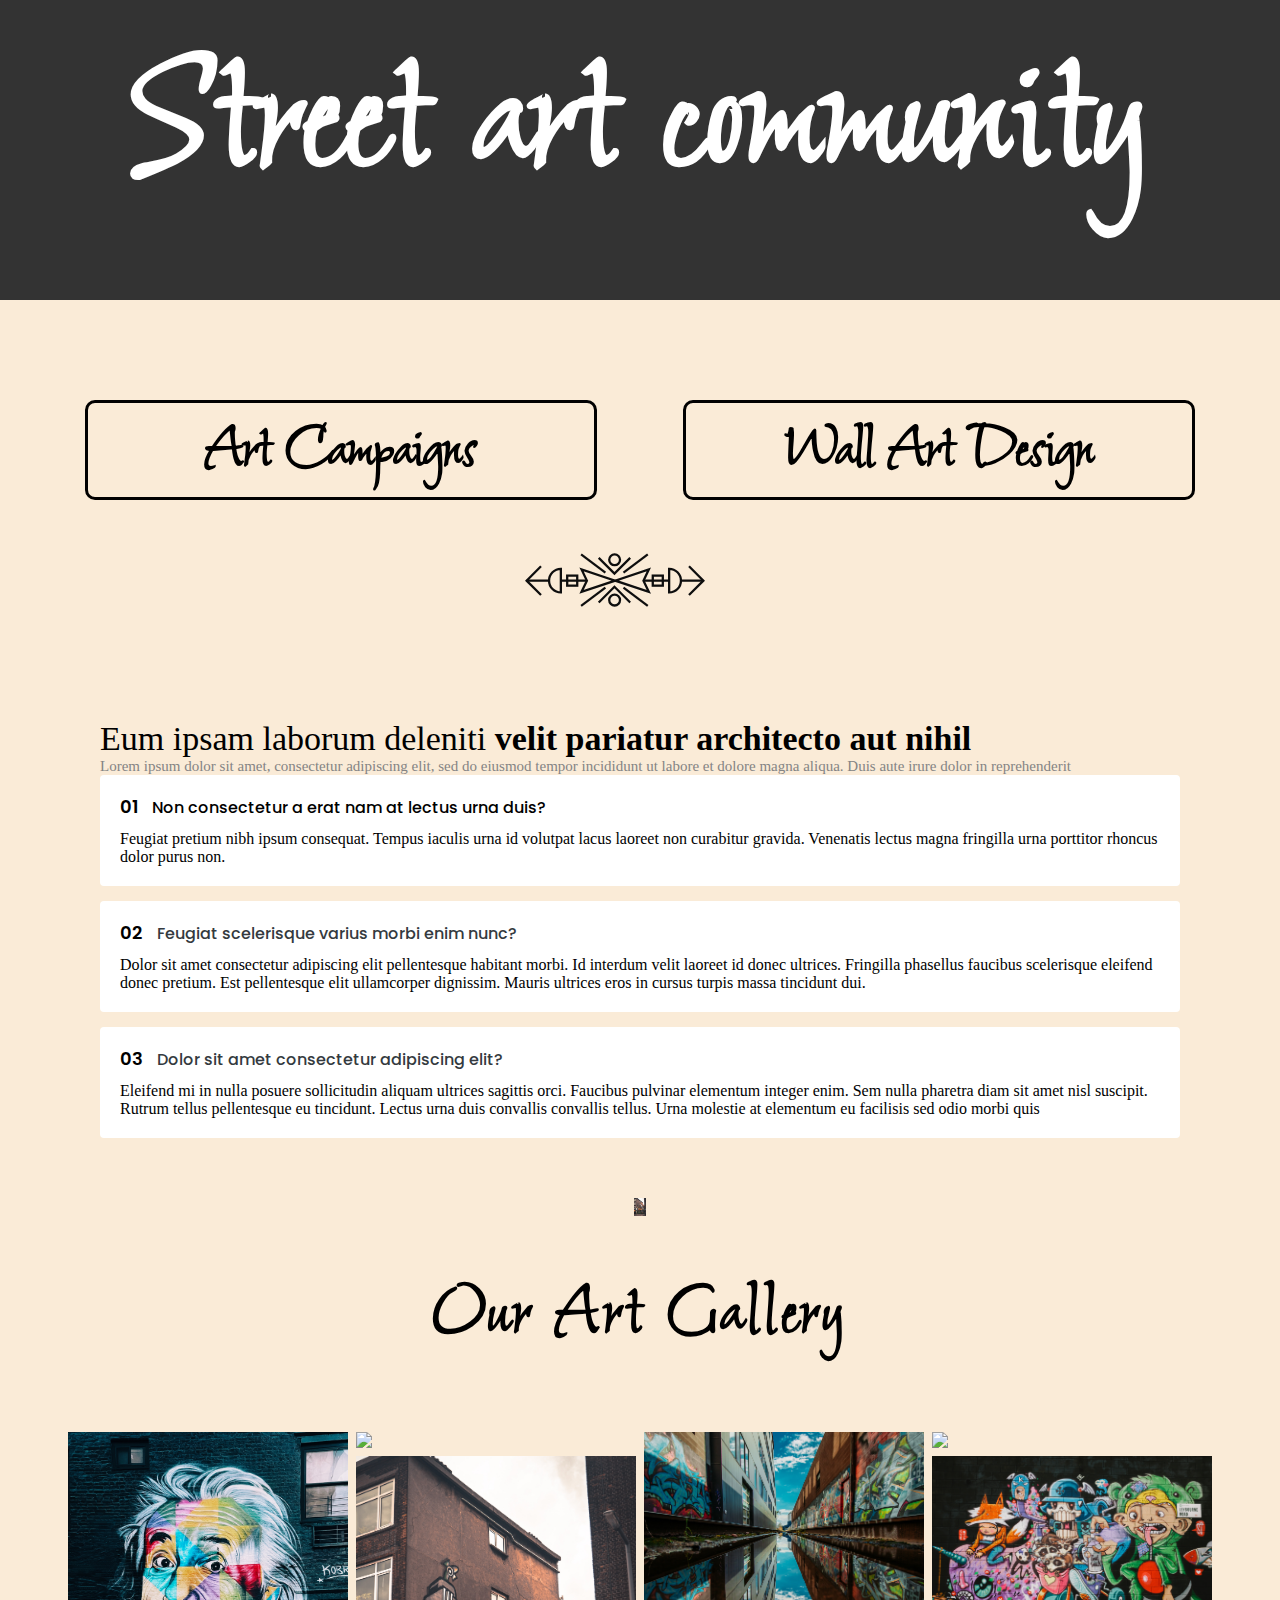
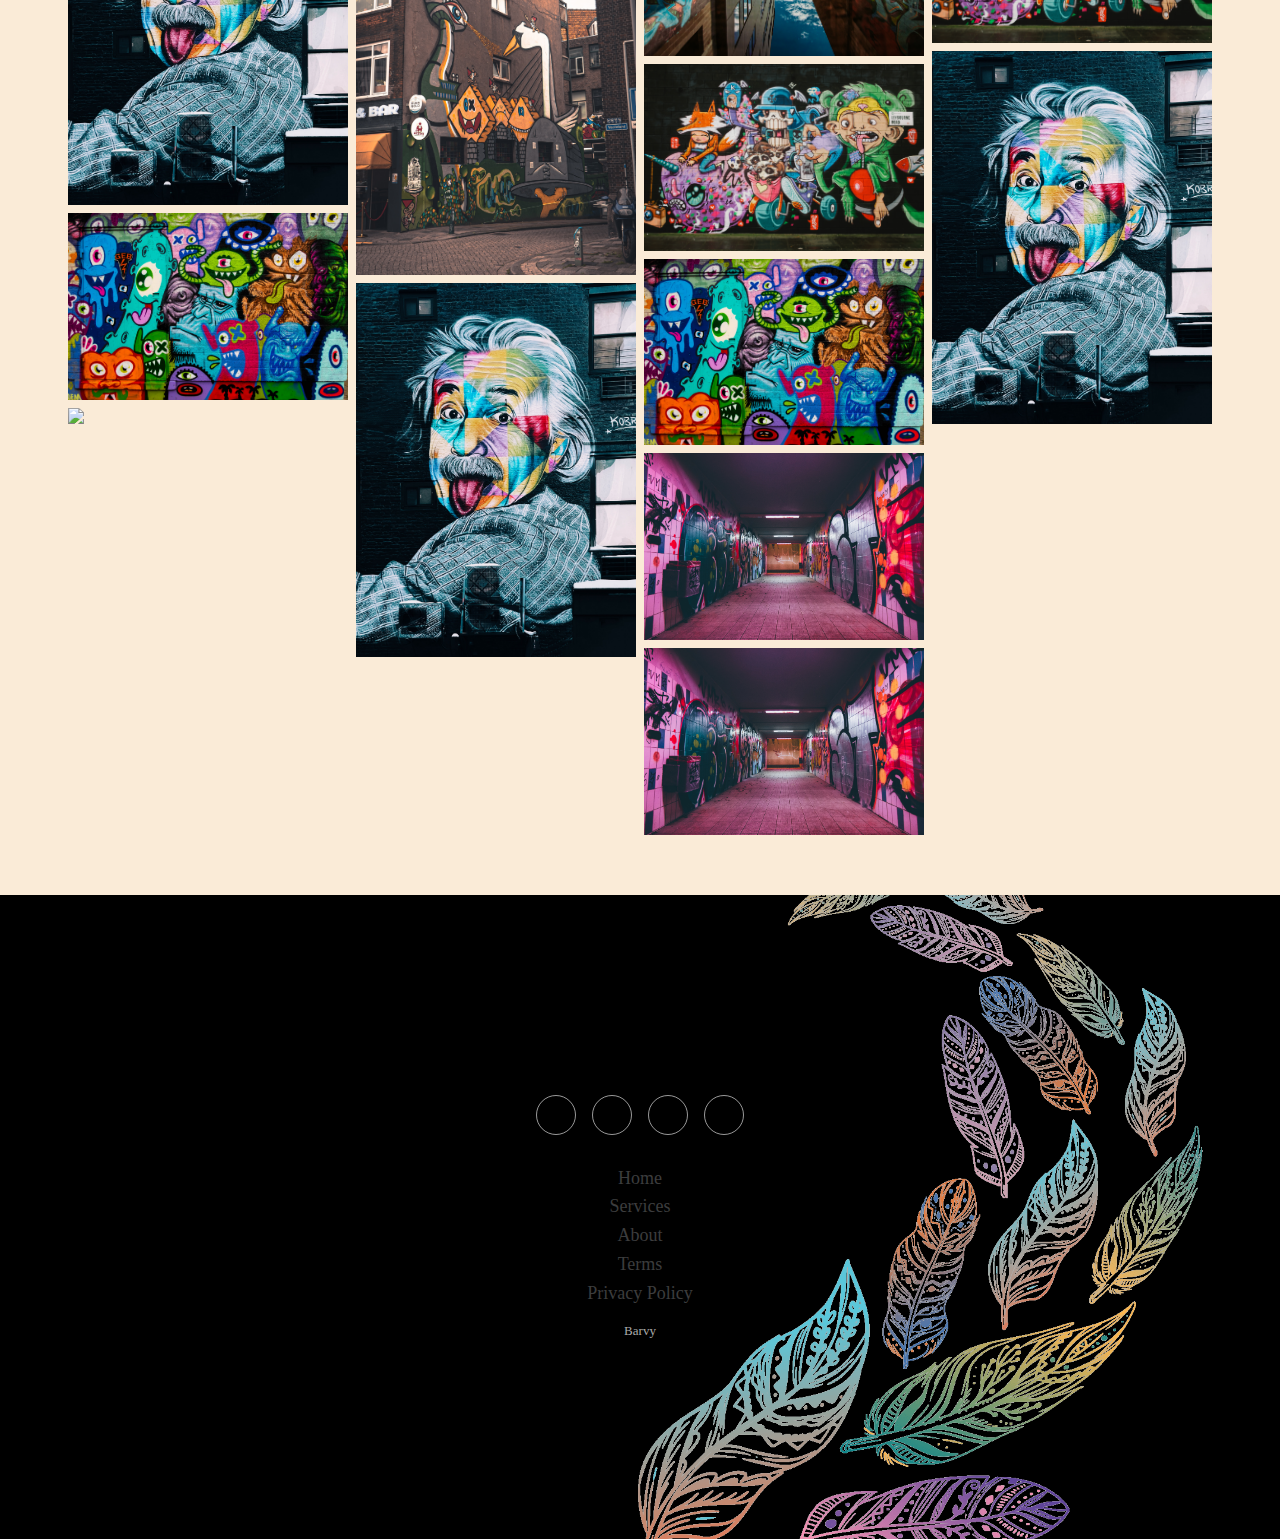
==== about.html @ 2eb747ff "Add files via upload" ====
<!DOCTYPE html>
<html lang="en">
<head>
    <meta charset="UTF-8">
    <meta http-equiv="X-UA-Compatible" content="IE=edge">
    <meta name="viewport" content="width=device-width, initial-scale=1.0">
    <title>Document</title>
    <link rel="stylesheet" href="style.css">
    <link rel="preconnect" href="https://fonts.googleapis.com">
    <link rel="preconnect" href="https://fonts.gstatic.com" crossorigin>
    <link href="https://fonts.googleapis.com/css2?family=Aboreto&family=Alex+Brush&family=Arizonia&family=Arya&family=Inspiration&family=Kalam:wght@300;400;700&family=Lovers+Quarrel&family=Open+Sans:wght@300&family=Poppins:wght@200;300;700&family=Raleway:wght@300&family=Sail&family=Shalimar&family=Tangerine:wght@700&family=WindSong:wght@500&display=swap" rel="stylesheet">
    <link href="https://cdn.jsdelivr.net/npm/bootstrap@5.2.2/dist/css/bootstrap.min.css" rel="stylesheet" integrity="sha384-Zenh87qX5JnK2Jl0vWa8Ck2rdkQ2Bzep5IDxbcnCeuOxjzrPF/et3URy9Bv1WTRi" crossorigin="anonymous">
    <link href="https://cdn.jsdelivr.net/npm/remixicon@2.5.0/fonts/remixicon.css" rel="stylesheet">
    <link rel="stylesheet" href="css/about.css">
</head>
<body>
    
<div class="video-section">
<h1>Street art community</h1>
</div>

<div class="section2">
  <div class="cards">
    <div class="card1" data-tab-value="#campaign">
        <a href="">Art Campaigns</a>
    </div>
    <div class="card1" data-tab-value="#wallart">
        <a href="">Wall Art Design</a>
    </div>
    </div>
    <img src="images/design/arrow-team.svg" alt="" >

  </div>


    <div id="wrapper" >
 <div id="campaign" class="camp active"data-tab-info >
     <!-- ======= Why Us Section ======= -->
     <section id="why-us" class="why-us section-bg">
        <div class="container-fluid" data-aos="fade-up">
  
          <div class="row">
  
            <div class="col-lg-7 d-flex flex-column justify-content-center align-items-stretch  order-2 order-lg-1">
  
              <div class="content">
                <h3>Eum ipsam laborum deleniti <strong>velit pariatur architecto aut nihil</strong></h3>
                <p>
                  Lorem ipsum dolor sit amet, consectetur adipiscing elit, sed do eiusmod tempor incididunt ut labore et dolore magna aliqua. Duis aute irure dolor in reprehenderit
                </p>
              </div>
  
              <div class="accordion-list">
                <ul>
                  <li>
                    <a data-bs-toggle="collapse" class="collapse" data-bs-target="#accordion-list-1"><span>01</span> Non consectetur a erat nam at lectus urna duis? <i class="bx bx-chevron-down icon-show"></i><i class="bx bx-chevron-up icon-close"></i></a>
                    <div id="accordion-list-1" class="collapse show" data-bs-parent=".accordion-list">
                      <p>
                        Feugiat pretium nibh ipsum consequat. Tempus iaculis urna id volutpat lacus laoreet non curabitur gravida. Venenatis lectus magna fringilla urna porttitor rhoncus dolor purus non.
                      </p>
                    </div>
                  </li>
  
                  <li>
                    <a data-bs-toggle="collapse" data-bs-target="#accordion-list-2" class="collapsed"><span>02</span> Feugiat scelerisque varius morbi enim nunc? <i class="bx bx-chevron-down icon-show"></i><i class="bx bx-chevron-up icon-close"></i></a>
                    <div id="accordion-list-2" class="collapse" data-bs-parent=".accordion-list">
                      <p>
                        Dolor sit amet consectetur adipiscing elit pellentesque habitant morbi. Id interdum velit laoreet id donec ultrices. Fringilla phasellus faucibus scelerisque eleifend donec pretium. Est pellentesque elit ullamcorper dignissim. Mauris ultrices eros in cursus turpis massa tincidunt dui.
                      </p>
                    </div>
                  </li>
  
                  <li>
                    <a data-bs-toggle="collapse" data-bs-target="#accordion-list-3" class="collapsed"><span>03</span> Dolor sit amet consectetur adipiscing elit? <i class="bx bx-chevron-down icon-show"></i><i class="bx bx-chevron-up icon-close"></i></a>
                    <div id="accordion-list-3" class="collapse" data-bs-parent=".accordion-list">
                      <p>
                        Eleifend mi in nulla posuere sollicitudin aliquam ultrices sagittis orci. Faucibus pulvinar elementum integer enim. Sem nulla pharetra diam sit amet nisl suscipit. Rutrum tellus pellentesque eu tincidunt. Lectus urna duis convallis convallis tellus. Urna molestie at elementum eu facilisis sed odio morbi quis
                      </p>
                    </div>
                  </li>
  
                </ul>
              </div>
  
            </div>
  
            <div class="col-lg-5 align-items-stretch order-1 order-lg-2 img" style='background-image: url("images/img/8.jpg");' data-aos="zoom-in" data-aos-delay="150">&nbsp;</div>
          </div>
  
        </div>
      </section><!-- End Why Us Section -->
 </div>
 <div id="wallart" data-tab-info class="wall ">
<h1>hello</h1>

 </div>
 </div>
</div>



<div class="section3">
    <div class="title">
        <h1>
            Our Art Gallery
        </h1>
    </div>
    <div class="row">
        <div class="column">
          <img src="images/img/jon-tyson-dTv3VwTvT0c-unsplash.jpg" class="img-fluid">
          <img src="images/img/1.jpg" class="img-fluid">
          <img src="images/img/4.jpg" class="img-fluid">
          
          
         
        </div class="img-fluid">
        <div class="column" class="img-fluid">
          <img src="images/img/7.jpg" class="img-fluid">
          <img src="images/img/8.jpg" class="img-fluid">
          <img src="images/img/jon-tyson-dTv3VwTvT0c-unsplash.jpg" class="img-fluid">
         
        
        </div class="img-fluid">
        <div class="column" class="img-fluid">
          
          <img src="images/img/6.jpg" class="img-fluid">
          <img src="images/img/5.jpg" class="img-fluid">
          <img src="images/img/1.jpg" class="img-fluid">
          <img src="images/img/3.jpg" class="img-fluid">
          <img src="images/img/3.jpg" class="img-fluid">
        
        </div class="img-fluid">
        <div class="column" class="img-fluid">
          <img src="images/img/4.jpg" class="img-fluid">
          <img src="images/img/5.jpg" class="img-fluid">
          <img src="images/img/jon-tyson-dTv3VwTvT0c-unsplash.jpg" class="img-fluid">
        
         
        </div>
      </div>
</div>

<div class="footer-basic">
  <footer>
      <div class="social"><a href="#"><i class="icon ion-social-instagram"></i></a><a href="#"><i class="icon ion-social-snapchat"></i></a><a href="#"><i class="icon ion-social-twitter"></i></a><a href="#"><i class="icon ion-social-facebook"></i></a></div>
      <ul class="list-inline">
          <li class="list-inline-item"><a href="#">Home</a></li>
          <li class="list-inline-item"><a href="#">Services</a></li>
          <li class="list-inline-item"><a href="#">About</a></li>
          <li class="list-inline-item"><a href="#">Terms</a></li>
          <li class="list-inline-item"><a href="#">Privacy Policy</a></li>
      </ul>
      <p class="copyright">Barvy</p>
  </footer>





<script type="text/javascript">
    const tabs = document.querySelectorAll('[data-tab-value]')
    const tabInfos = document.querySelectorAll('[data-tab-info]')

    tabs.forEach(tab => {
        tab.addEventListener('click', () => {
            const target = document
                .querySelector(tab.dataset.tabValue);

            tabInfos.forEach(tabInfo => {
                tabInfo.classList.remove('active')
            })
            target.classList.add('active');
        })
    })
</script>
<script src="https://cdn.jsdelivr.net/npm/bootstrap@5.2.2/dist/js/bootstrap.bundle.min.js" integrity="sha384-OERcA2EqjJCMA+/3y+gxIOqMEjwtxJY7qPCqsdltbNJuaOe923+mo//f6V8Qbsw3" crossorigin="anonymous"></script>
<script src="https://cdnjs.cloudflare.com/ajax/libs/pixi.js/6.5.7/browser/pixi.js" integrity="sha512-jALgU6hNJQYmAJg0ZPorwnZHV/tTe7Y/2ksjwzf2Uv+nruuYcs8ofH7taop8mE0KODYBqu9xMSTupJ++wnEAug==" crossorigin="anonymous" referrerpolicy="no-referrer"></script>
<script src="https://cdnjs.cloudflare.com/ajax/libs/pixi.js/6.5.7/cjs/pixi.min.js" integrity="sha512-KxuV5b13sPzbVO/4hHkmXcMu/It69x5k1kniQXsz46U/tt3bw3uArxp8zCR0Y2IkLF2c9ZwDiEAGvqFcB9QUlA==" crossorigin="anonymous" referrerpolicy="no-referrer"></script>
<script src="js/about.js"></script>
</body>
</html>
---- style.css ----
*{
    margin: 0;
    padding: 0;
    box-sizing: border-box;
}
html,body{
    width: 100%;
    height: 100%;
  
}
.start{
    position: relative;
    overflow-x: hidden;
}
.wrapper{
    display: flex;
    flex-wrap: nowrap;
}
.section{
    width: 100vw;
    height: 100vh;
    display: flex;
    flex-shrink: 0;
    align-items: center;
    justify-content: space-around;
    background-color: rgba(4,85,123,0.45);
    background-size: cover;
    background-position: center center;

}
.section h2{
    color: #fff;
    font-size: 100px;
    font-weight: 900;
    text-transform: uppercase;
    letter-spacing: 5px;

}
.section1{
    background-color: #000;

}
.back{
    width: 100%;
 height: max-content;
    background-color: black;
    background-image: url("images/img/1.jpg");
    background-size: cover;

}
.nav{
    position: fixed;
    width: 100%;
    z-index: 2;
display: flex;
height: 50px;
align-items: center;
justify-content: center;
padding: 0 20px;
background-color: rgba(0,0,0,0.685);
backdrop-filter: blur(20px);

}
.nav a{
    color: white;
    list-style: none;
    text-decoration: none;
    margin-left: 25px;
    font-size: 17px;
}
#scene{
    width: 100%;
 
    background-color: antiquewhite;
}
#scene canvas{
    width: 100%;
    height: 100%;
}
.back-text{
    position: absolute;
    top: 0;

    width: 100%;
    
   color: aliceblue;
    z-index: 1;
    padding-top: 160px ;

}
.back-text h1{
    text-align: center;
    font-family: "inspiration";
    color: aliceblue;
    text-transform: uppercase;
    font-size: 150px;
    font-weight: 900;
  
}
.back-text p{
text-align: center;
color: aliceblue;
font-family: "tangerine";
font-size: 35px;
margin-top: 25px;
}
.back-text p span{
   color: aqua;
   
}
#textp{
    margin-top: 20px;
    font-size: 24px;
}

.group2{
    width: 100%;
   height: 600px;
   background-image: url("images/img/2.jpg");
   background-size: cover;
   z-index: 1;
}
.overlay{
    display: flex;
    align-items: center;
    height: 100%;
    width: 100%;
    background-color: rgba(0, 0, 0, 0.867);
    z-index: 4;
}



.group3{
    display: flex;
    flex-direction: row;
    width: 100%;
   background-color: #000;
}
.left3{
    height: 100%;
    width: 50%;
}
.left3 img{
    width: 100%;
    height: 100%;
   
}
.right3{
    height: 100%;
    width: 50%;
   background-color: #000;

}

.right3 img{
    width: 100%;
    height: 100%;
}

.group4{
    width: 100%;
    height: max-content;
    padding-bottom: 100px;
    background-color: black;
}
.group4 h1{
    color: aliceblue;
    font-family: "shalimar";
    padding: 30px;
    padding-bottom: 0px;
    font-weight: 900;
    font-size: 60px;
    letter-spacing: 7px;
}
.group4 h1 span{
    color: aqua;
    font-weight: 900;
    font-size: 80px;
}
.group4a{
    display: flex;
    flex-direction: row;
    
}
.left{
    width: 50%;
    height: 100%;
   
    padding:  60px 0px 60px 80px ;
}
.left-img{
   
    background-image: url("images/img/5.jpg");
    background-attachment: fixed;
    background-size: cover;
    background-position: bottom;
 
 background-repeat: no-repeat;
   background-position: center;
   height: 150px;
   width: 80%;
  
}
.right{
    display: flex;
    width: 50%;
    height: 100%;
  padding-top: 20px;
  margin-left: 30px;
}
.right p{
   width: 47%;
    color: rgba(240, 248, 255, 0.716);
 font-size: 13px;
}
.group5{
    width: 100%;
    height: 400px;
    background-color: aqua;
    display: flex;
    flex-direction: row;
    align-items: center;

}
.left5{
    width: 50%;
    height: 100%;
}
.right5{
    width: 50%;
    height: 100%;
    display: flex;
    flex-direction: column;
    justify-content: center;
   
}

.right5 h1{
    font-family: "shalimar";
    font-weight: 900;
    font-size: 70px;
}
.right5 h4{
    font-family: "shalimar";
    font-weight: 900;
    font-size: 40px;
    letter-spacing: 4px;
    padding-bottom: 20px;
}





.button{
    display: flex;
    flex-direction: row;
   
}


.button-50 {
  appearance: button;
  background-color: #000;
  background-image: none;
  border: 1px solid #000;
  border-radius: 4px;
  box-shadow: #fff 4px 4px 0 0,#000 4px 4px 0 1px;
  box-sizing: border-box;
  color: #fff;
  cursor: pointer;
  display: inline-block;
  font-family: ITCAvantGardeStd-Bk,Arial,sans-serif;
  font-size: 14px;
  font-weight: 400;
  line-height: 20px;
  margin: 0 5px 10px 0;
  overflow: visible;
  padding: 12px 40px;
  text-align: center;
  text-transform: none;
  touch-action: manipulation;
  user-select: none;
  -webkit-user-select: none;
  vertical-align: middle;
  white-space: nowrap;
}

.button-50:focus {
  text-decoration: none;
}

.button-50:hover {
  text-decoration: none;
}

.button-50:active {
  box-shadow: rgba(0, 0, 0, .125) 0 3px 5px inset;
  outline: 0;
}

.button-50:not([disabled]):active {
  box-shadow: #fff 2px 2px 0 0, #000 2px 2px 0 1px;
  transform: translate(2px, 2px);
}

@media (min-width: 768px) {
  .button-50 {
    padding: 12px 50px;
  }
}
.group6{
    width: 100%;
   height: max-content;
   display: flex;
   background-color: black;
   padding-top: 100px;
   padding-bottom: 100px;
}
.left-6{
    width: 50%;
    height: 100%;
    padding-top: 30px;
}
.header{
    color: white;
    font-family: "shalimar";
    font-size: 70px;
    letter-spacing: 7px;
    font-weight: 800;
    text-align: center;
}
.bottom{
    display: flex;
    flex-direction: column;
    padding: 40px;

}
.bottom a{
    font-family: "shalimar";
    font-weight: 900;
    text-decoration: none;
    color: white;
    font-size: 40px; 
}
.bottom p{
    color: rgba(255, 255, 255, 0.78);
    font-size: 14px;
}
.b1{
    padding-bottom: 20px;
}

.bottom i{
    margin-right: 20px;
}

.right-6{
  width: 50%;
    height:100% ;
   
}
.container{
    width: 100%;
    height: 100vh;
    background-color: #000000;
    display: flex;
    align-items: center;
    justify-content: center;
}
form{
    background: #fff;
    display: flex;
    flex-direction: column;
    padding: 2vw 4vw;
    width: 90%;
    max-width: 600px;
    border-radius: 10px;
}
form h3{
    color: #4b4c4d;
    font-weight: 800;
    margin-bottom: 20px;
    
}
form input, form textarea{
    border: 0;
    margin: 10px 0;
    padding: 20px;
    outline: none;
    background: #ccc;
    font-size: 16px;
}
form button{
    padding: 15px;
    background: rgb(0, 229, 255);
    color: #fff;
    font-size: 18px;
    border: 0;
    outline: none;
    cursor: pointer;
    width: 150px;
margin: 20px auto 0;
border-radius: 30px;
}


.header {
    background-image: var(--lg-color);
    padding: 15px;

}

.header h1 {
    color: #222;
    text-transform: uppercase;
    text-align: center;
    font-size: 25px;
}

.form .btn {
  
    border-radius: none;
    outline: none;
    display: block;
    font: 15px;
    padding: 15px;
    margin-top: 20px;
    width: 100%;
    font-weight: bold;
    text-transform: uppercase;
    transition: all 1s ease;

}

.form .btn {
    background: linear-gradient(to right, #74ebd5, #9face6);
}

@media(max-width:998px){
    .container
    {
        width: calc(100vw-35vw);
        max-width: 100%;
    }
}

.overlay{
    display: flex;
    flex-direction: row;
}
.left2{
    width: 50%;
    height: 50%;
   position: relative;

}

.left2 img{
    position: absolute;
    width: 300px;
    transform: translate(-50%,-50%);
top: 50%;
left: 50%;
transition: all cubic-bezier(0.19, 1, 0.22, 1) .2s;
border-radius: 10px;
}
.left2 #one{
    top: 45%;
    left: 40%;
}
.left2 #two{
top: 70%;
z-index: 99999;
}
.left2 #three{
left: 75%;
}
.left2 img:hover{
    transform: translate(-50%,-50%) scale(1.35);
    z-index: 9999999999;
}
.right2{
    width: 50%;
    height: 50%;
    display: flex;
    flex-direction: column;
   margin-left: 80px;
    justify-content: center;
}
.right2 h1{
    font-family: "shalimar";
    color: aqua;
    font-weight: 900;
    font-size: 100px;
}

.right2 p{
    font-size: 14px;
color: rgba(255, 255, 255, 0.775);
width: 95%;
}




.footer-basic {
    padding:200px 0;
    background-color:#000000;
    background-image: url("images/design/feathers-2.png");
    background-size: cover;
    background-position: left;
   
    color:#4b4c4d;
  }
  
  .footer-basic ul {
    padding:0;
    list-style:none;
    text-align:center;
    font-size:18px;
    line-height:1.6;
    margin-bottom:0;
  }
  
  .footer-basic li {
    padding:0 10px;
  }
  
  .footer-basic ul a {
    color:inherit;
    text-decoration:none;
    opacity:0.8;
  }
  
  .footer-basic ul a:hover {
    opacity:1;
  }
  
  .footer-basic .social {
    text-align:center;
    padding-bottom:25px;
  }
  
  .footer-basic .social > a {
    font-size:24px;
    width:40px;
    height:40px;
    line-height:40px;
    display:inline-block;
    text-align:center;
    border-radius:50%;
    border:1px solid #ccc;
    margin:0 8px;
    color:inherit;
    opacity:0.75;
  }
  
  .footer-basic .social > a:hover {
    opacity:0.9;
  }
  
  .footer-basic .copyright {
    margin-top:15px;
    text-align:center;
    font-size:13px;
    color:#aaa;
    margin-bottom:0;
  }
  
 @media (max-width:860px){
    .overlay{
        display: block;

    }
    .left2{
        width: 100%;
        text-align: center;
    }
    .left2 img{
        width: 200px;
        height: 200px;
    }
    .right2{
       width: 100%;
        justify-content: center;
        align-items: center;
        margin-left: 20px;
    }

.group4a{
    display: block;

}
.left{
    width: 100%;
}
.right{
    right: 100%;
}
.left-img{
   
   width: 500px;
}
.right{
    width: 100%;
}
.group4 h1{
    text-align: center;
}

.group6{
    display: block;
}
.left-6{
    width:100%;
}
.bottom a{
   justify-content: center;
   text-align: center;
    align-items: center;
}
.right-6{
    width: 100%;
}

 }
@media (max-width:600px) {
    .left-img{
        width: 300px;
    }
.left2 img{
    height: 150px;
    width: 150px;
}
.group4 h1{
    font-size: 30px;
}
.group4 h1 span{
    font-size: 30px;
}
.right2 h1{
    font-size: 50px;
}
.right5{
    display: none;
    width: 100%;
}
.right5 h1{
    font-size: 40px;
    font-weight: 500;
}
.right5 h4{
    font-size: 20px;
}
.left5{
    width: 100%;
}
.back-text h1{
    font-size: 100px;
}

}
@media (max-width:485px) {
    .back-text{
        padding-top: 100px;
    }
    .back-text h1{
        font-size: 50px;
    }
    .nav{
        display: none;
    }
}
@media (max-width:400px) {
    .left{
        padding: 30px;
    }
}
---- css/about.css ----
*{
    margin: 0px;
    padding: 0px;
    box-sizing: border-box;
    max-width: 100%;
}
html,body{
    width: 100%;
    height: 100%;
}
body{
    background-color: antiquewhite;
}
.video-section{
  background: #333;
  width: 100%;
  height: 300px;
    background-image: url("images/img/9.jpg");
   background-size: cover;
   background-attachment: fixed;
   backdrop-filter: blur(10px);
}
.video-section h1{
    text-align: center;
   font-family: "shalimar";
   font-size: 200px;
   font-weight: 900;
   letter-spacing: 4px;
 color: white;
  
}


.section2{
    display: flex;
    flex-direction: column;
   justify-content: center;
  
}
.section2 img{
height: 160px;
width: 180px;
margin-left: 525px;
}

 .cards{
    display: flex;
    flex-direction: row;
    justify-content: space-evenly;
    padding-top: 100px;
 }
.card1{
    height: 100px;
    width: 40%;
  
 
  display: flex;
  align-items: center;
  justify-content: center;
  border: 3px solid black;
  border-radius: 10px ;
}
.card1 a{
    text-decoration: none;
    color: black;
    font-size: 70px;
    font-family: "shalimar";
font-weight: 900;
    
}




.why-us .content {
    padding: 60px 100px 0 100px;
  }

  .why-us .content.accordion-list a {
    text-decoration: none;
  }
  .why-us .content h3 {
    font-weight: 400;
    font-size: 34px;
     text-decoration: none;
    color: black;
   
  }
  
  .why-us .content h4 {
    font-size: 20px;
    font-weight: 700;
    margin-top: 5px;
  }
  
  .why-us .content p {
    font-size: 15px;
    color: #848484;
    text-decoration: none;
  }
  
  .why-us .img {
    background-size: contain;
    background-repeat: no-repeat;
    background-position: center center;
  }
  
  .why-us .accordion-list {
    padding: 0 100px 60px 100px;
  }
  
  .why-us .accordion-list ul {
    padding: 0;
    list-style: none;
  }
  
  .why-us .accordion-list li+li {
    margin-top: 15px;
  }
  
  .why-us .accordion-list li {
    padding: 20px;
    background: #fff;
    border-radius: 4px;
  }
  
  .why-us .accordion-list a {
    display: block;
    position: relative;
    font-family: "Poppins", sans-serif;
    text-decoration: none;
    font-size: 16px;
    line-height: 24px;
    font-weight: 500;
    padding-right: 30px;
    outline: none;
    cursor: pointer;
  }
  
  .why-us .accordion-list span {
    color: black;
    text-decoration: none;
    font-weight: 600;
    font-size: 18px;
    padding-right: 10px;
  }
  
  .why-us .accordion-list i {
    font-size: 24px;
    position: absolute;
    right: 0;
    top: 0;
  }
  
  .why-us .accordion-list p {
    margin-bottom: 0;
    padding: 10px 0 0 0;
  }
  
  .why-us .accordion-list .icon-show {
    display: none;
  }
  
  .why-us .accordion-list a.collapsed {
    color: #343a40;
  }
  
  .why-us .accordion-list a.collapsed:hover {
    color: black;
  }
  
  .why-us .accordion-list a.collapsed .icon-show {
    display: inline-block;
  }
  
  .why-us .accordion-list a.collapsed .icon-close {
    display: none;
  }
  
  @media (max-width: 1024px) {
  
    .why-us .content,
    .why-us .accordion-list {
      padding-left: 0;
      padding-right: 0;
    }
  }
  
  @media (max-width: 992px) {
    .why-us .img {
      min-height: 400px;
    }
  
    .why-us .content {
      padding-top: 30px;
    }
  
    .why-us .accordion-list {
      padding-bottom: 30px;
    }
  }
  
  @media (max-width: 575px) {
    .why-us .img {
      min-height: 200px;
    }
  }
  
  #wallart{
    background-color: #343a40;
    color: white;
  }


  [data-tab-info] {
    display: none;
}
  
.active[data-tab-info] {
    display: block;
}



.section3 .row {
    display: flex;
    flex-wrap: wrap;
    padding: 0 4px;
    margin: 60px;
  }
  
  /* Create four equal columns that sits next to each other */
  .column {
    flex: 25%;
    max-width: 25%;
    padding: 0 4px;
  }
  
  .column img {
    margin-top: 8px;
    vertical-align: middle;
    width: 100%;
  }
  
  /* Responsive layout - makes a two column-layout instead of four columns */
  @media screen and (max-width: 800px) {
    .column {
      flex: 50%;
      max-width: 50%;
    }
  }
  
  /* Responsive layout - makes the two columns stack on top of each other instead of next to each other */
  @media screen and (max-width: 600px) {
    .column {
      flex: 100%;
      max-width: 100%;
    }
  }
  .title h1{
    text-align: center;
    font-family: "shalimar";
    font-weight: 900;
    font-size: 80px;
    letter-spacing: 5px;
  }
  .section3{
    padding-top: 50px;
  }

  @media (max-width:1020px) {
    .video-section h1{
      font-size: 150px;
    }
    .section2 img{
      margin-left: 200px;
    }
  }
  @media (max-width:795px) {

    .video-section h1{
      font-size: 100px;
    }
    .card1 a{
      font-size: 50px;
    }
  }
  @media (max-width:617px) {
    .card1 a{
      font-size: 20px;
    }
  }

  @media (max-width:400px) {
    .section2 img{
      margin-left: 50px;
    }
  }
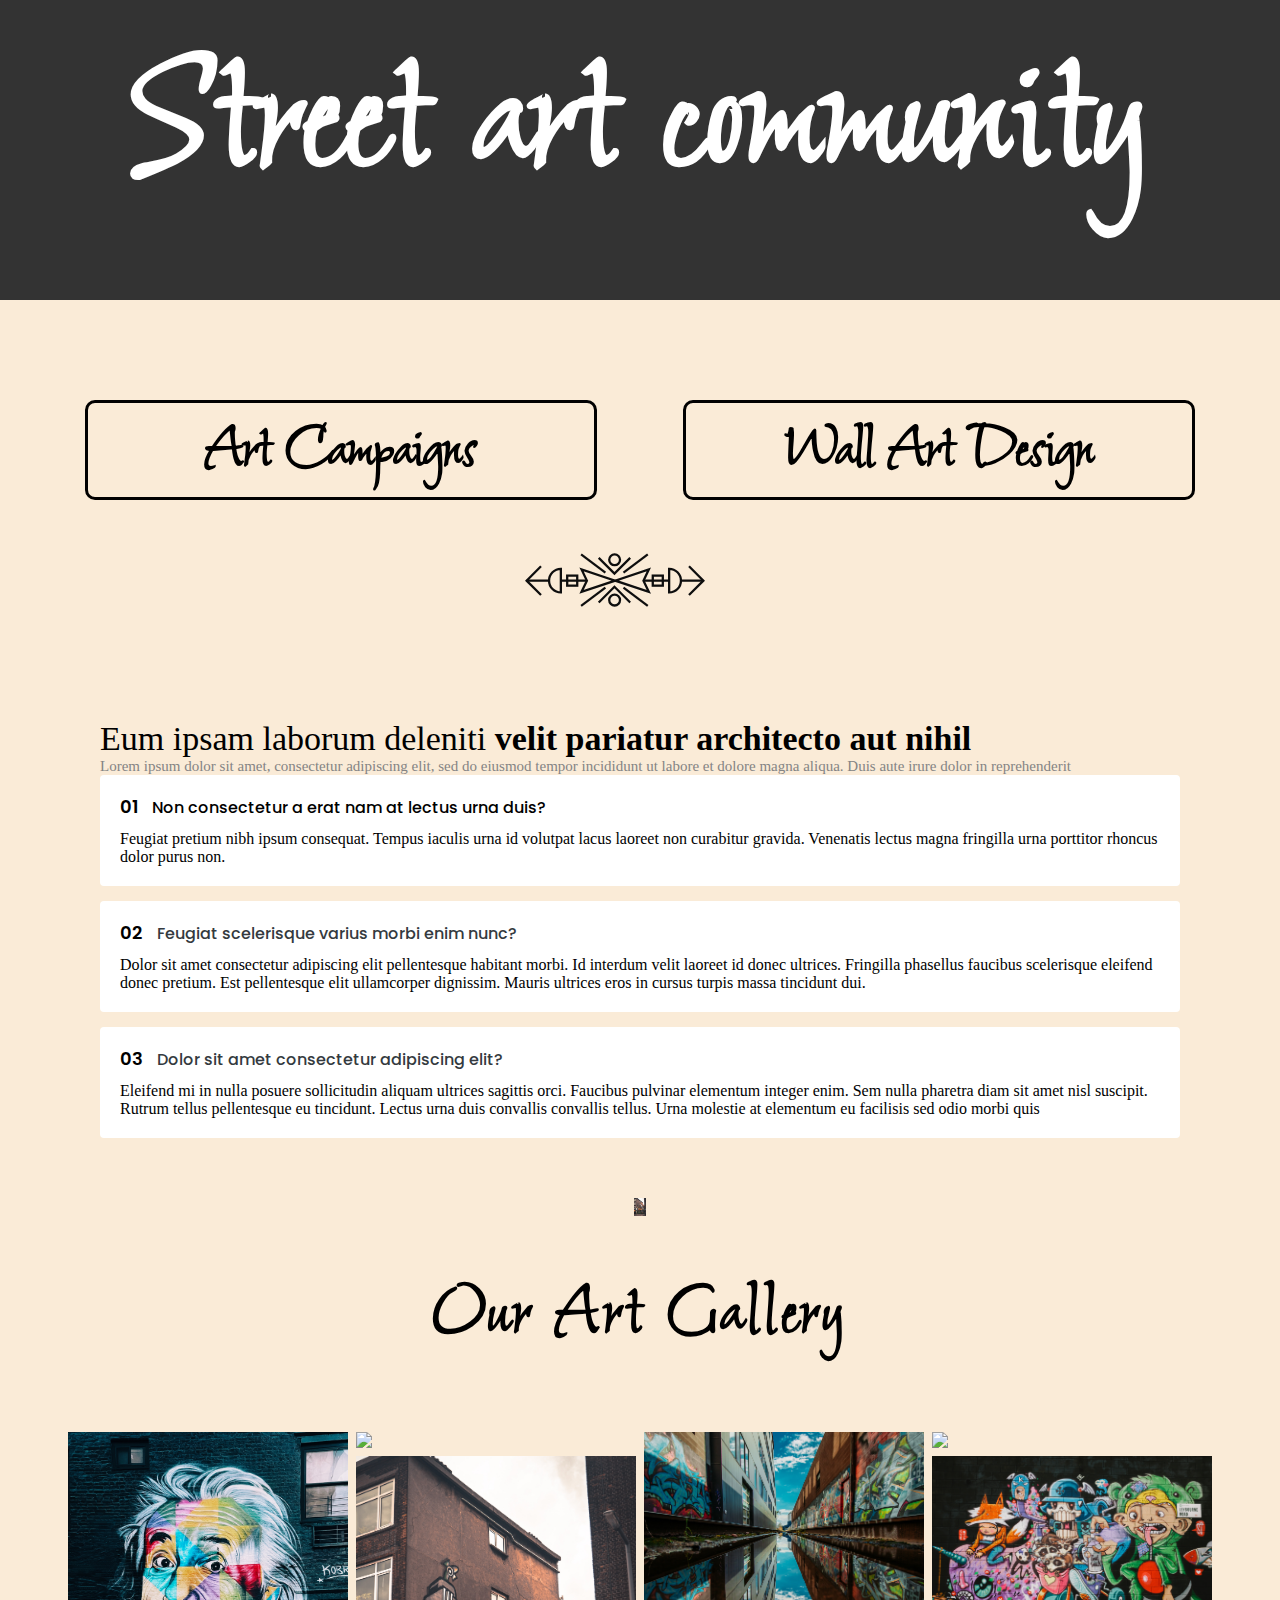
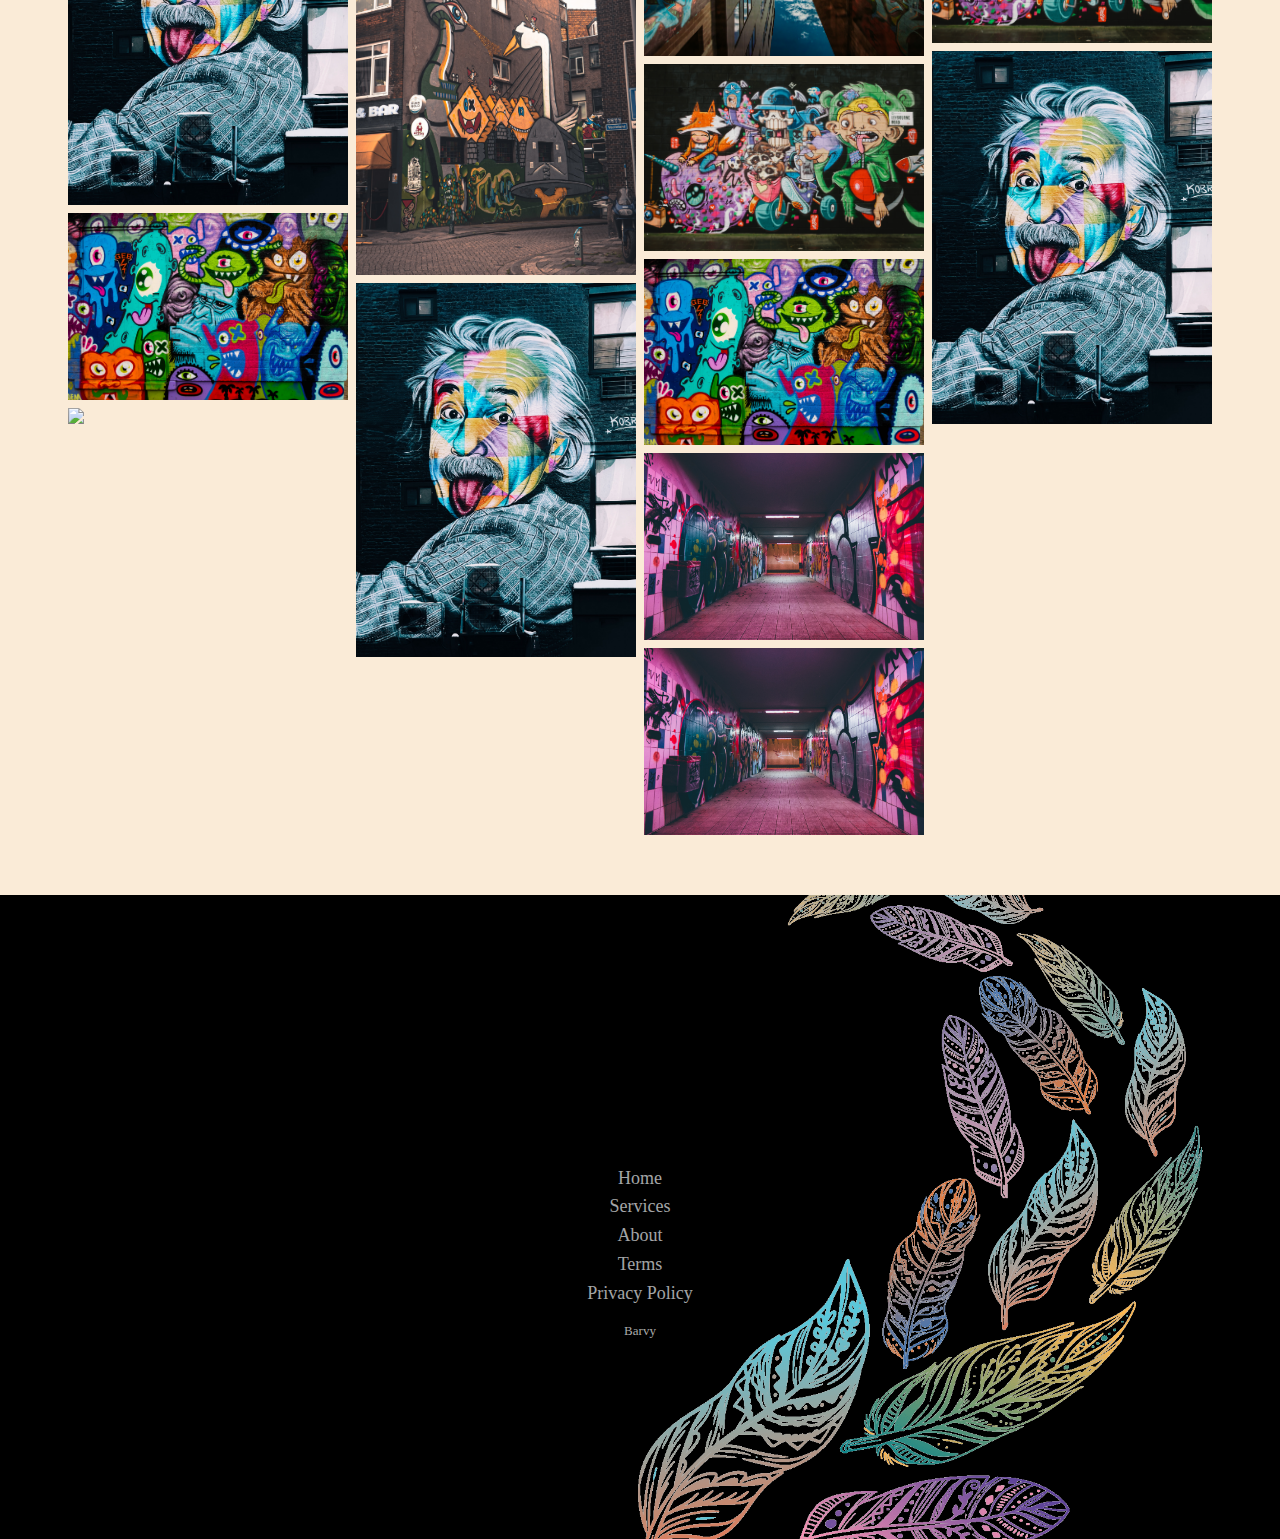
==== commit 1ce0fe77: "done" ====
--- a/about.html
+++ b/about.html
@@ -142,7 +142,11 @@
 
 <div class="footer-basic">
   <footer>
-      <div class="social"><a href="#"><i class="icon ion-social-instagram"></i></a><a href="#"><i class="icon ion-social-snapchat"></i></a><a href="#"><i class="icon ion-social-twitter"></i></a><a href="#"><i class="icon ion-social-facebook"></i></a></div>
+      <div class="social">
+        <a href="#"><i class="ri-instagram-line"></i></i></a>
+        <a href="#"><i class="ri-facebook-circle-line"></i></i></a><a href="#"><i class="ri-twitter-line"></i></a>
+        <a href="#"><i class="ri-instagram-line"></i></i></a>
+      </div>
       <ul class="list-inline">
           <li class="list-inline-item"><a href="#">Home</a></li>
           <li class="list-inline-item"><a href="#">Services</a></li>
--- a/style.css
+++ b/style.css
@@ -512,7 +512,7 @@
     background-size: cover;
     background-position: left;
    
-    color:#4b4c4d;
+    color:#ccced0;
   }
   
   .footer-basic ul {
@@ -548,10 +548,11 @@
     width:40px;
     height:40px;
     line-height:40px;
+  color: #aaa;
     display:inline-block;
     text-align:center;
     border-radius:50%;
-    border:1px solid #ccc;
+    
     margin:0 8px;
     color:inherit;
     opacity:0.75;
--- a/css/about.css
+++ b/css/about.css
@@ -29,7 +29,26 @@
  color: white;
   
 }
-
+.nav{
+  position: fixed;
+  width: 100%;
+  z-index: 2;
+display: flex;
+height: 50px;
+align-items: center;
+justify-content: center;
+padding: 0 20px;
+background-color: rgba(0,0,0,0.685);
+backdrop-filter: blur(20px);
+
+}
+.nav a{
+  color: white;
+  list-style: none;
+  text-decoration: none;
+  margin-left: 25px;
+  font-size: 17px;
+}
 
 .section2{
     display: flex;
